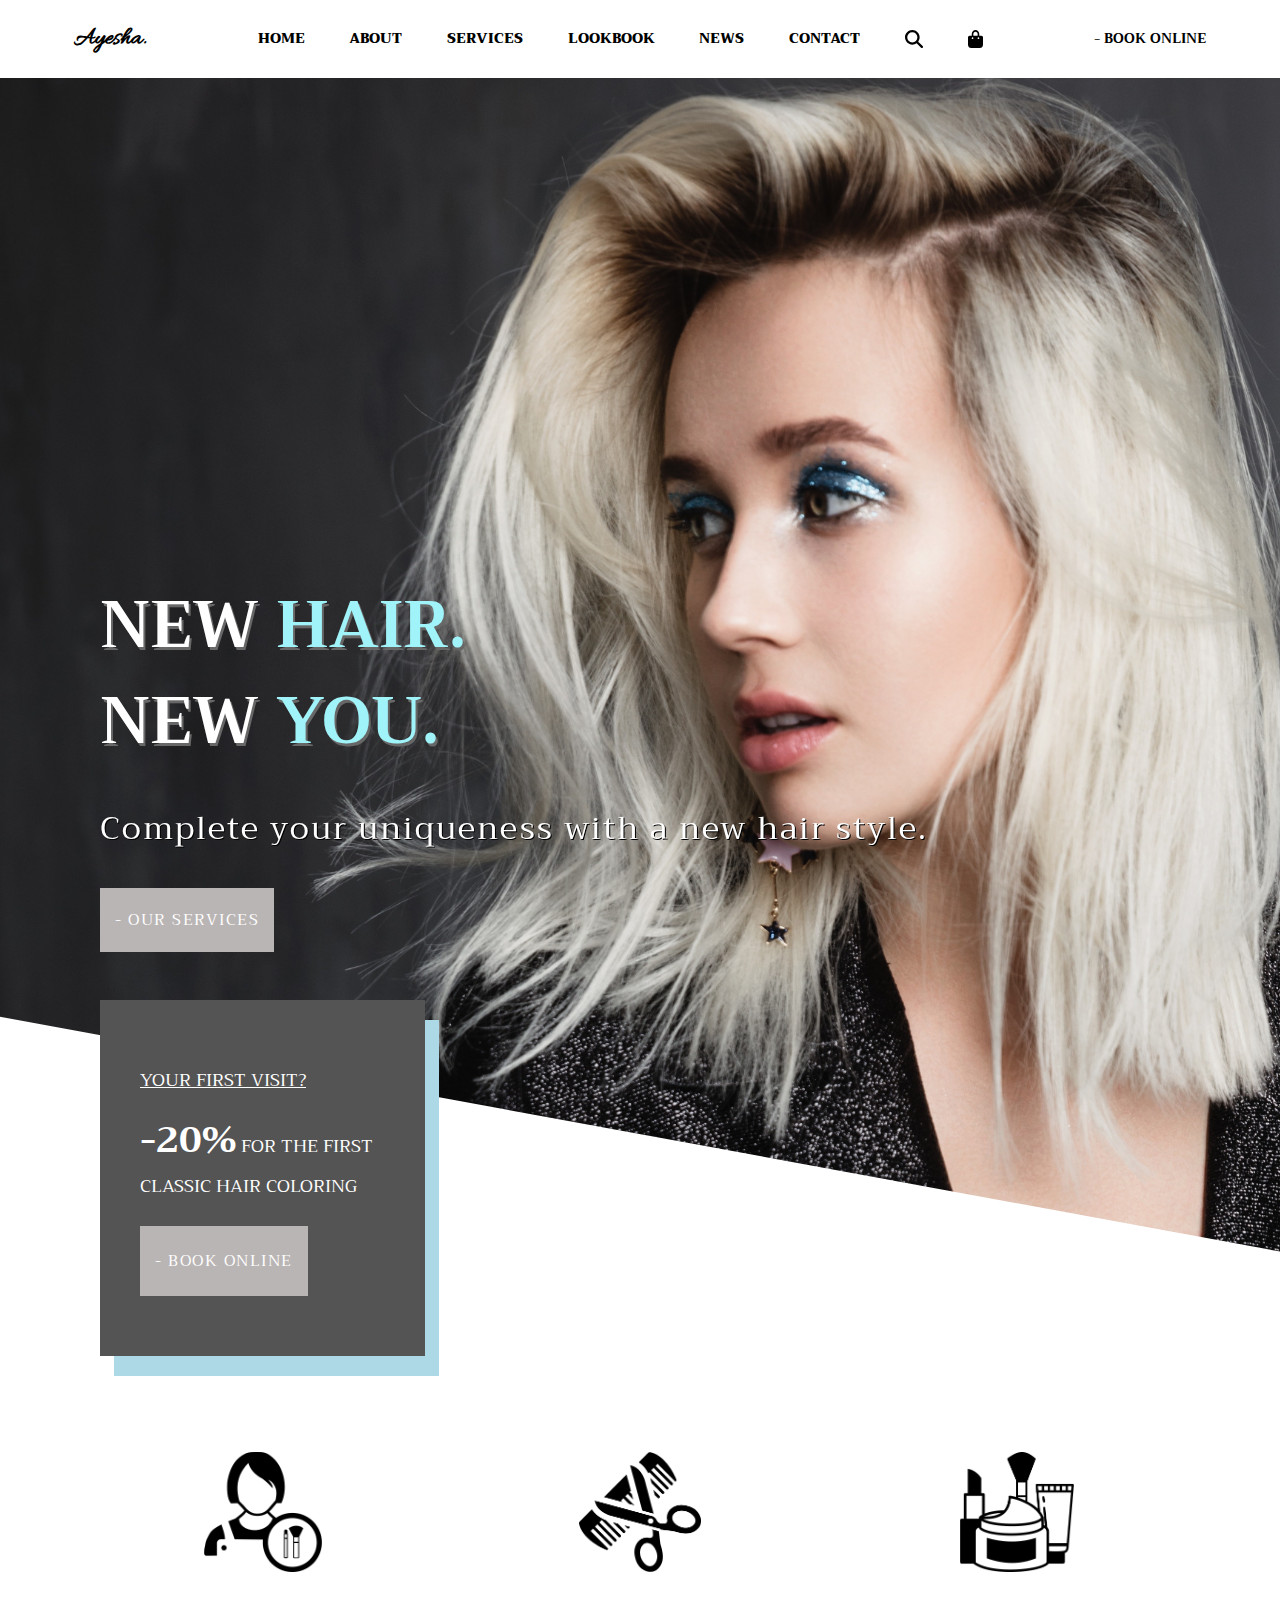
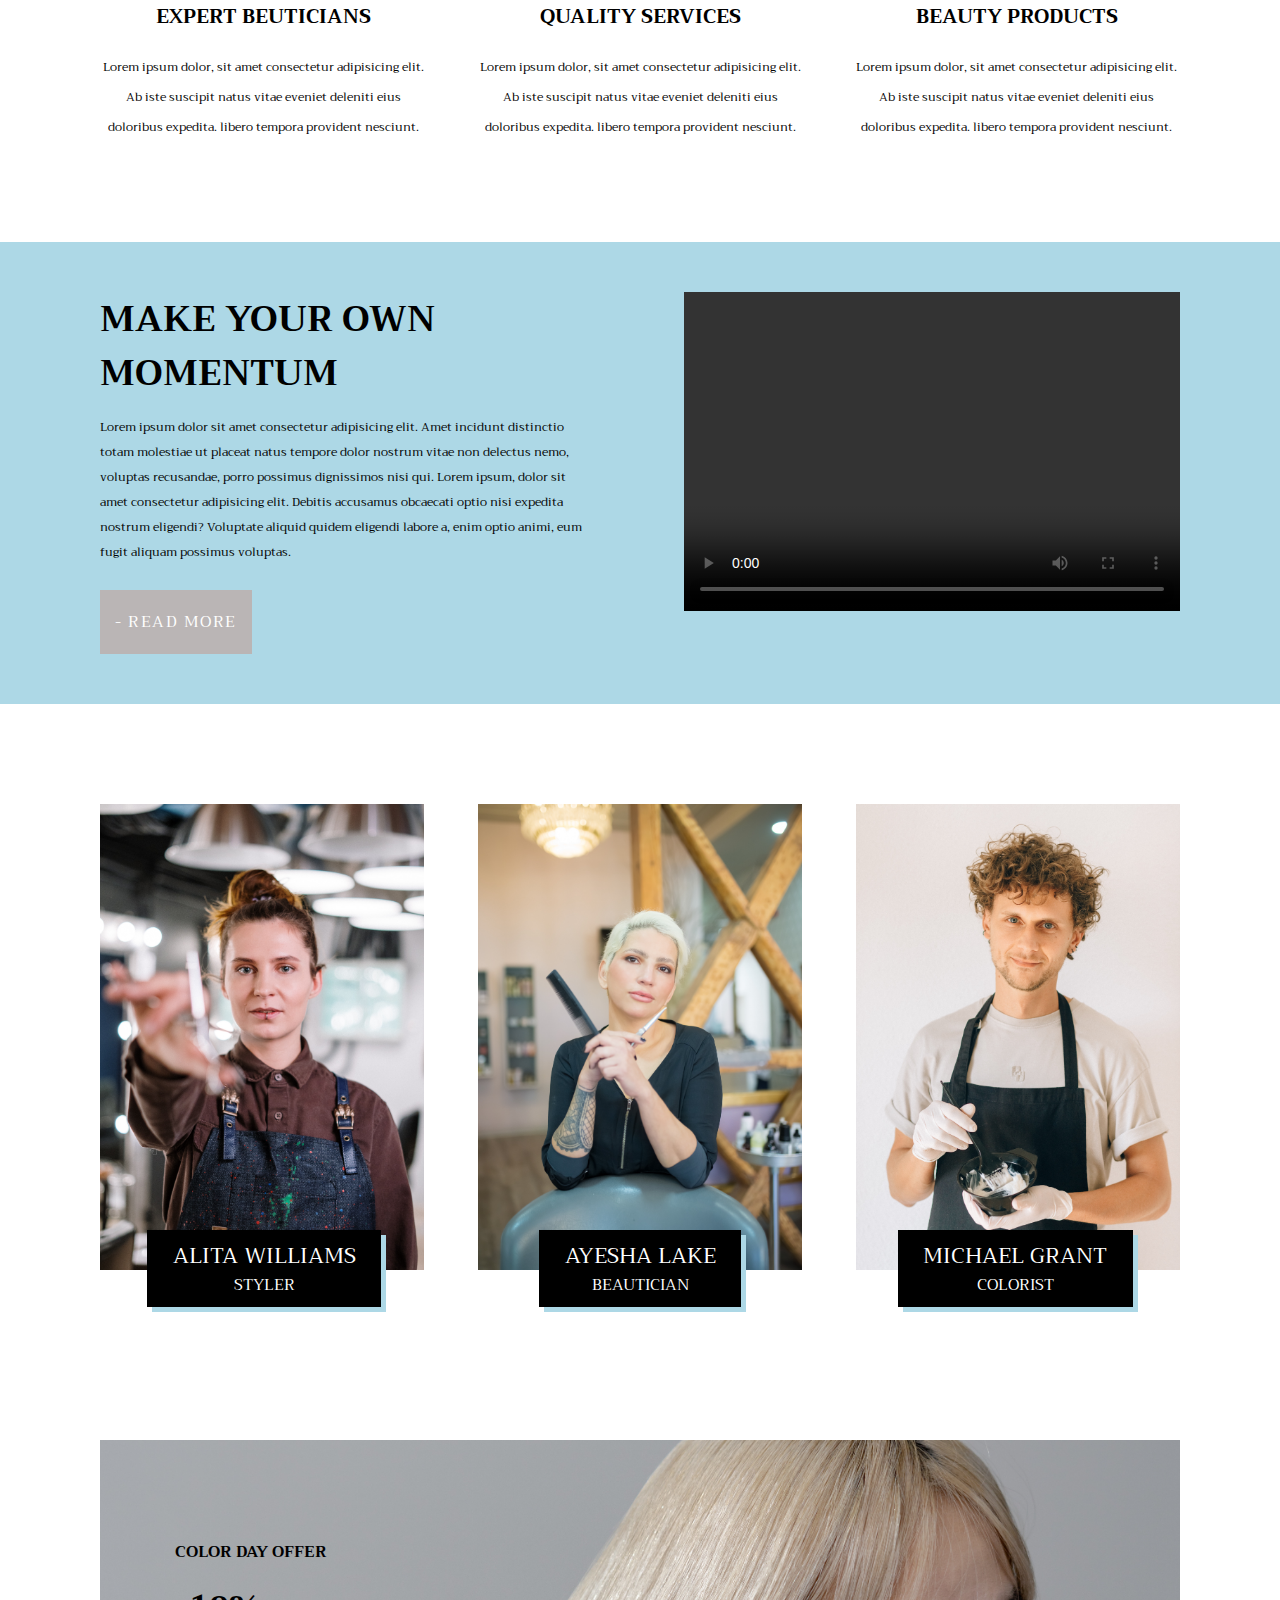
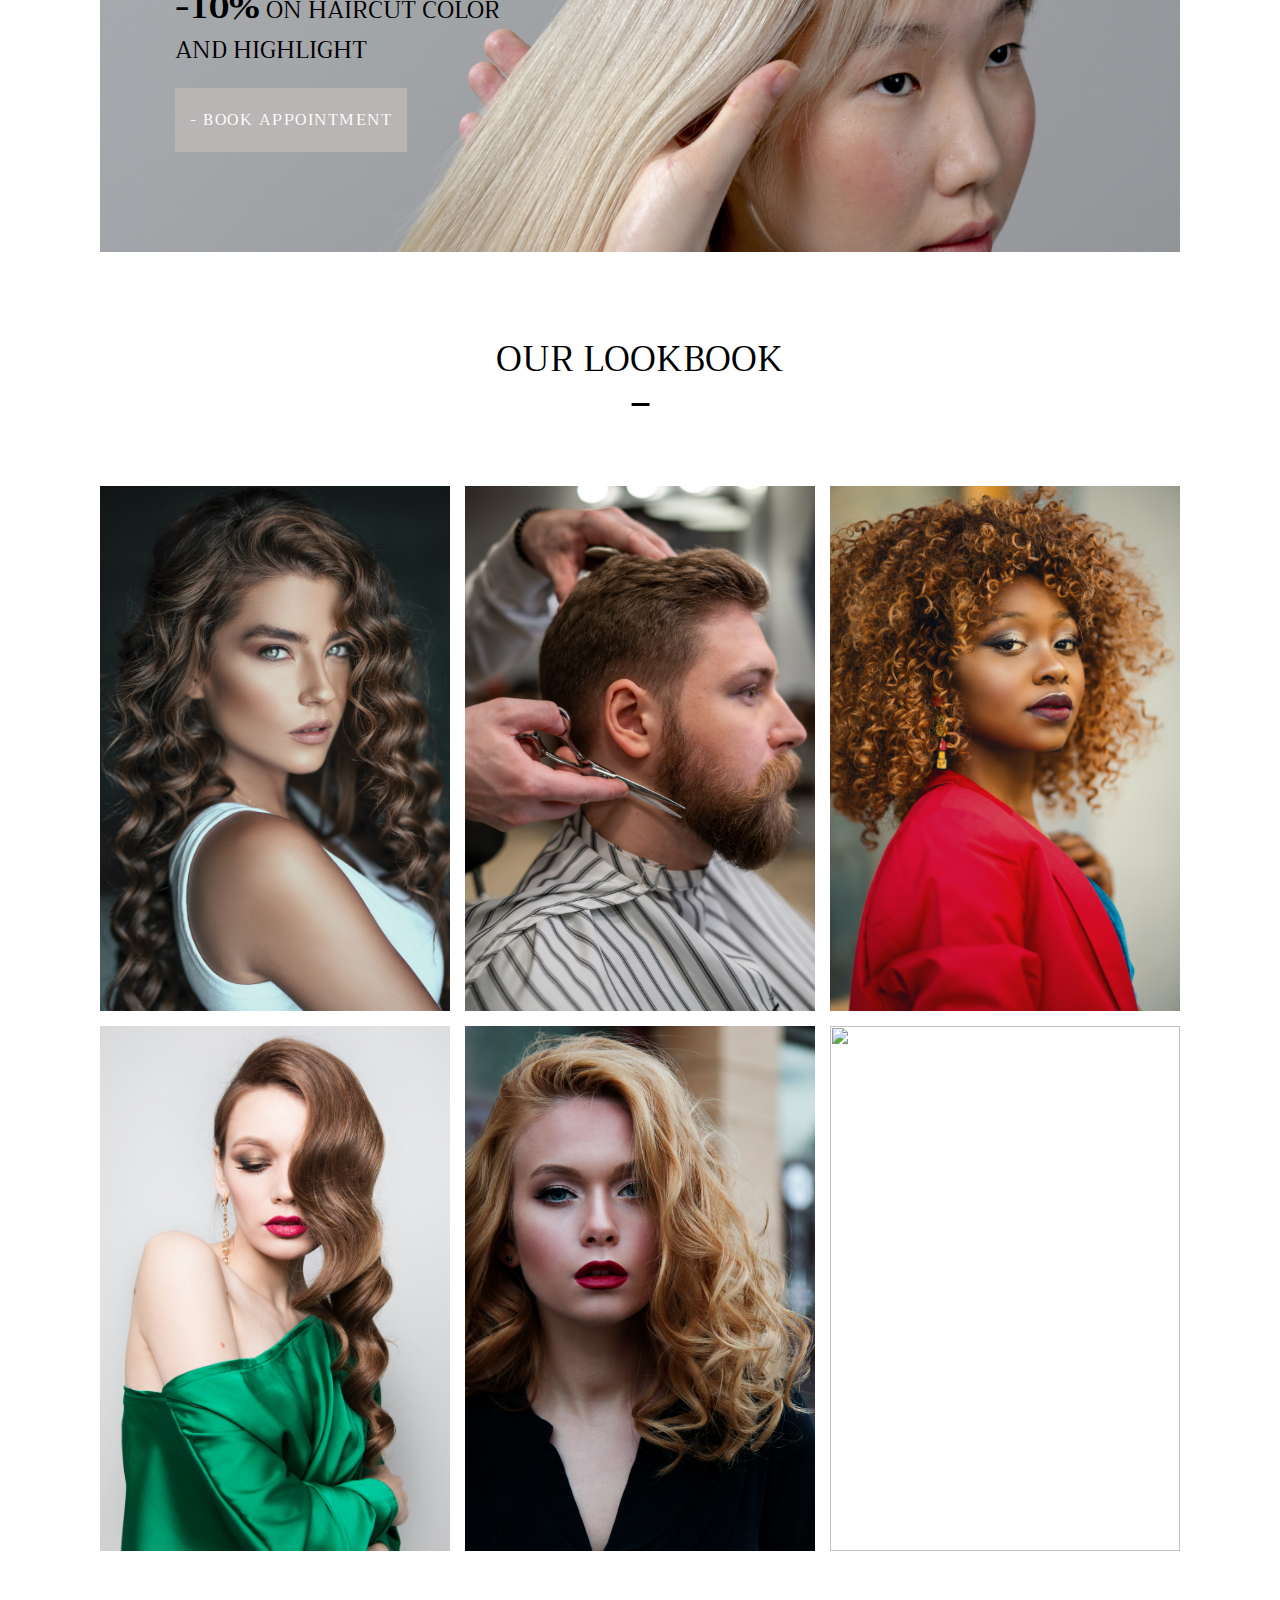
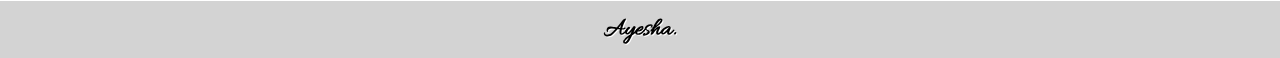
==== index.html @ 22d505a2 "added all files to the repo" ====
<!DOCTYPE html>
<html lang="en">
    <head>
        <meta charset="UTF-8">
        <meta name="viewport" content="width=device-width, initial-scale=1.0">

        <link rel="preconnect" href="https://fonts.googleapis.com">
        <link rel="preconnect" href="https://fonts.gstatic.com" crossorigin>
        <link href="https://fonts.googleapis.com/css2?family=Trirong:wght@200;300;400&display=swap" rel="stylesheet">
        <link rel="preconnect" href="https://fonts.googleapis.com">
        <link rel="preconnect" href="https://fonts.gstatic.com" crossorigin>
        <link href="https://fonts.googleapis.com/css2?family=Allura&display=swap" rel="stylesheet">

        <link rel="stylesheet" href="style.css">

        <title>Hair Salon Design</title>
    </head>
    <body>
        <header>
            <span class="logo">Ayesha.</span>
            <ul class="navbar">
                <li>HOME</li>
                <li>ABOUT</li>
                <li>SERVICES</li>
                <li>LOOKBOOK</li>
                <li>NEWS</li>
                <li>CONTACT</li>
                <li><img src="img/magnifying-glass-solid.svg" alt="magnifying glass icon"></li>
                <li><img src="img/bag-shopping-solid.svg" alt="shopping bag"></li>
            </ul>
            <span>- BOOK ONLINE</span>
        </header>
        <section class="diagnolBox">
            <div class="mainSecOne">
                <div class="mainOneText">
                    <h1><p class="shadowMainText">NEW <span class="mainColorChange">HAIR.</span></p><p class="shadowMainText">NEW <span class="mainColorChange">YOU.</span></p></h1>
                    <p>Complete your uniqueness with a new hair style.</p>
                    <button>- OUR SERVICES</button>
                    
                </div>
            </div>
        </section>
        <div class="offerBox">
            <p>YOUR FIRST VISIT?</p>
            <p><span>-20%</span>   FOR THE FIRST CLASSIC HAIR COLORING</p>
            <button>- BOOK ONLINE</button>
        </div>
        <section class="mainInformation">
            <div class="salonFeatures" id="featureOne">
                <img src="img/services-beautician-icon.png" alt="">
                <h3>EXPERT BEUTICIANS</h3>
                <p>Lorem ipsum dolor, sit amet consectetur adipisicing elit. Ab iste suscipit natus vitae eveniet deleniti eius doloribus expedita. libero tempora provident nesciunt.</p>
            </div>
            <div class="salonFeatures" id="featureTwo">
                <img src="img/hair-salon-icon.png" alt="">
                <h3>QUALITY SERVICES</h3>
                <p>Lorem ipsum dolor, sit amet consectetur adipisicing elit. Ab iste suscipit natus vitae eveniet deleniti eius doloribus expedita. libero tempora provident nesciunt.</p>
            </div>
            <div class="salonFeatures" id="featureThree">
                <img src="img/cosmetics-icon.png" alt="">
                <h3>BEAUTY PRODUCTS</h3>
                <p>Lorem ipsum dolor, sit amet consectetur adipisicing elit. Ab iste suscipit natus vitae eveniet deleniti eius doloribus expedita. libero tempora provident nesciunt.</p>
            </div>
        </section>
        <section class="mainAbout">
            <div class="aboutText">
                <h2>MAKE YOUR OWN MOMENTUM</h2>
                <p>Lorem ipsum dolor sit amet consectetur adipisicing elit. Amet incidunt distinctio totam molestiae ut placeat natus tempore dolor nostrum vitae non delectus nemo, voluptas recusandae, porro possimus dignissimos nisi qui. Lorem ipsum, dolor sit amet consectetur adipisicing elit. Debitis accusamus obcaecati optio nisi expedita nostrum eligendi? Voluptate aliquid quidem eligendi labore a, enim optio animi, eum fugit aliquam possimus voluptas.</p>
                <button>- READ MORE</button>
            </div>
            <div class="aboutVid">
                <video width="2560" height="100%" controls>
                    <source src="production_id_3996895 (2160p).mp4" type="video/mp4">
                </video>
            </div>
        </section>
        <section class="mainStaff">
            <div class="staff" id="memberOne">
                <img src="img/staff1.jpg" alt="staff member one">
               
            </div>
            <div class="staff" id="memberTwo">
                <img src="img/staff3.jpg" alt="staff member two">
                
            </div>
            <div class="staff" id="memberThree">
                <img src="img/staff4.jpg" alt="staff member three">
                
            </div>
        </section>
        <section class="staffLabels">
            <div class="staffMember1">
                <span class="staffName">ALITA WILLIAMS</span>
                <span class="staffRole">STYLER</span>
            </div>
            <div class="staffMember2">
                <span class="staffName">AYESHA LAKE</span>
                <span class="staffRole">BEAUTICIAN</span>
            </div>
            <div class="staffMember3">
                <span class="staffName">MICHAEL GRANT</span>
                <span class="staffRole">COLORIST</span>
            </div>
        </section>
        <section class="mainDailyOffer">
            <div class="dailyOfferText">
                <h4>COLOR DAY OFFER</h4>
                <p><span>-10%</span> ON HAIRCUT COLOR AND HIGHLIGHT</p>
                <button>- BOOK APPOINTMENT</button>
            </div>
        </section>
        <section class="mainLookbook">
            <h2>OUR LOOKBOOK</h2>
            <span>-</span>
            <div class="lookbookGrid">
                <img src="img/lookbook1.jpg" alt="">
                <img src="img/lookbook2.jpg" alt="">
                <img src="img/lookbook3.jpg" alt="">
               <!--  <div>
                    <span class="lookbookAddIcon">+</span>
                </div> -->
                <img src="img/lookbook4.jpg" alt="">
                <img src="img/lookbook5.jpg" alt="">
                <img src="img/pexels-sự-minh-11333874.jpg" alt="">
            </div>
        </section>
        <footer>
            <span class="logo">Ayesha.</span>
        </footer>
    </body>
</html>
---- style.css ----
/* ----- RESETS ------ */
*, *::before, *::after {
    box-sizing: border-box;
}
* {
    margin: 0;
}
body {
    line-height: 1.5;
    -webkit-font-smoothing: antialiased;
}
img, picture, video, canvas, svg {
    display: block;
    max-width: 100%;
}
input, button, textarea, select {
    font: inherit;
}
p, h1, h2, h3, h4, h5, h6 {
    overflow-wrap: break-word;
}
#root, #__next {
    isolation: isolate;
}

/* ------ TYPOGRAPHY ------- */
html{
    font-size: 62.5%;
}
body {
    font-family: 'Trirong', serif;
}


/* ------- LAYOUT BY SECTION ------- */
header, .navbar {
    display: flex;
    justify-content: space-around;
    font-size: 1.4rem;
    font-weight: bolder;
    align-items: center;
}
header {
    padding: 20px 20px;
}
.logo {
    font-family: 'Allura', cursive;
    font-size: 2.5rem;
}
.navbar {
    list-style: none;
    gap: 5%;
    flex-grow: .5;
    padding: 0;
}
.navbar > li:hover{
    text-decoration: underline;
    color:rgb(103, 103, 103);
    cursor: pointer;
}
.navbar img {
    height: 18px;
}
header > span {
    cursor: pointer;
}
/* ------ MAIN ONE ------*/
.diagnolBox {
    background-image: url("img/backgroundmain.jpg");
    background-size: cover;
    padding-top: 500px;
    position: relative;
    clip-path: polygon(0 0, 100% 0, 100% 100%, 0% 80%);
}
.mainSecOne {
    width: 100%;
    padding-bottom: 300px;
    position: relative;
}
.mainOneText {
    padding-left: 100px;
}
h1 {
    font-size: 6.4rem;
    font-weight: bolder;
    color: white;
}
.mainOneText > p {
    color: white;
    font-size: 3.2rem;
    filter: drop-shadow(1px 1px black);
    letter-spacing: .2rem;
    padding: 35px 0;
}
.shadowMainText {
    filter: drop-shadow(2px 3px rgb(103, 103, 103));
}
.mainColorChange {
    color: rgb(161, 243, 250);
}
button {
    color: white;
    background-color: rgb(186, 181, 181);
    border: none;
    cursor: pointer;
    padding: 20px 15px;
    font-size: 1.6rem;
    letter-spacing: .15rem;
}
.offerBox {
    position: absolute;
    background-color: rgb(84, 84, 84);
    width: 325px;
    left: 100px;
    top: 1000px;
    padding: 60px 40px;
    color: white;
    line-height: 4rem;
    font-size: 1.8rem;
    box-shadow: 14px 20px 0 lightblue;
}
.offerBox > button {
    margin-top: 20px;
    padding: 15px 15px;
}
.offerBox span {
    font-size: 3.6rem;
    font-weight: bolder;
}
.offerBox > p:first-child {
    padding-bottom: 20px;
    text-decoration: underline;
}
/* ------ MAIN INFO -------*/
.mainInformation {
    display: flex;
    text-align: center;
    padding: 200px 100px;
    padding-bottom: 100px;
    justify-content: space-between;
    gap: 50px;
}
.salonFeatures img {
    height: 120px;
    margin: auto;
    margin-bottom: 30px;
}
.salonFeatures h3 {
    font-size: 2rem;
    padding-bottom: 20px;
}
.salonFeatures p {
    line-height: 3rem;
    font-size: 1.2rem;
}
/* ------ MAIN ABOUT ----- */
.mainAbout {
    display: flex;
    gap: 90px;
    padding: 50px 100px;
    background-color: lightblue;
}.mainAbout h2 {
    font-size: 3.6rem;
}
.mainAbout p {
    line-height: 2.5rem;
    font-size: 1.2rem;
    padding: 15px 0;
}
.mainAbout button {
    margin-top: 10px;
}
.aboutVid {
    margin-bottom: 4%;
}
/* ----- STAFF ----- */
.mainStaff {
    display: flex;
    justify-content: space-around;
    gap: 5%;
    padding: 100px;
    padding-bottom: 10px;
    text-align: center;
}
.staff > div {
    display: flex;
    flex-direction: column;
}
.staffLabels {
    display: flex;
    justify-content: center;
    gap: 5%;
    text-align: center;
    position: relative;
}
.staffMember1, .staffMember2, .staffMember3 {
    position: absolute;
    z-index: 1;
    top: -50px;
    background-color: black;
    color: white;
    padding: 10px 2%;
    display: flex;
    flex-direction: column;
    box-shadow: 5px 5px 0 lightblue;
}
.staffMember1 {
    left: 11.5%;
}
.staffMember3 {
    right: 11.5%;
}
.staffName {
    font-size: 2.2rem;
}
.staffRole {
    font-size: 1.6rem;
}
/* ---- MAIN OFFER ----- */
.mainDailyOffer {
    padding: 100px 75px;
    margin: 0 100px;
    background-image: url(img/dailyoffer.jpg);
    background-size: cover;
    margin-top: 160px;
}
h4 {
    font-size: 1.6rem;
}
.dailyOfferText p {
    font-size: 2.4rem;
    width: 35%;
    padding: 20px 0;
}
.dailyOfferText span {
    font-size: 3.2rem;
    font-weight: bolder;
}
/* ------ LOOKBOOK ----- */
.mainLookbook{
    display: flex;
    flex-direction: column;
    align-items: center;
    padding: 50px 100px;
    margin-top: 30px;
}
.mainLookbook h2 {
    font-size: 3.6rem;
    font-weight: 400;
}
.mainLookbook > span {
    font-size: 6rem;
    line-height: 3rem;
}
.lookbookGrid {
    display: grid;
    grid-template-columns: 1fr 1fr 1fr;
    grid-template-rows: repeat(2, 1fr);
    margin-top: 70px;
    grid-gap: 15px;
}
.lookbookAddIcon {
    background-color: black;
    color: white;
    width: fit-content;
}
.lookbookGrid img{
    object-fit: cover;
    margin: 0 auto;
    float: left;
    width: 100%;
    height: 100%;
}
/* ------ FOOTER ------- */
footer{
   margin: auto;
   text-align: center;
   background-color: lightgray;
   padding: 10px 0;
   font-weight: bolder;
}
footer > .logo {
    filter: drop-shadow(1px 1px white)
}
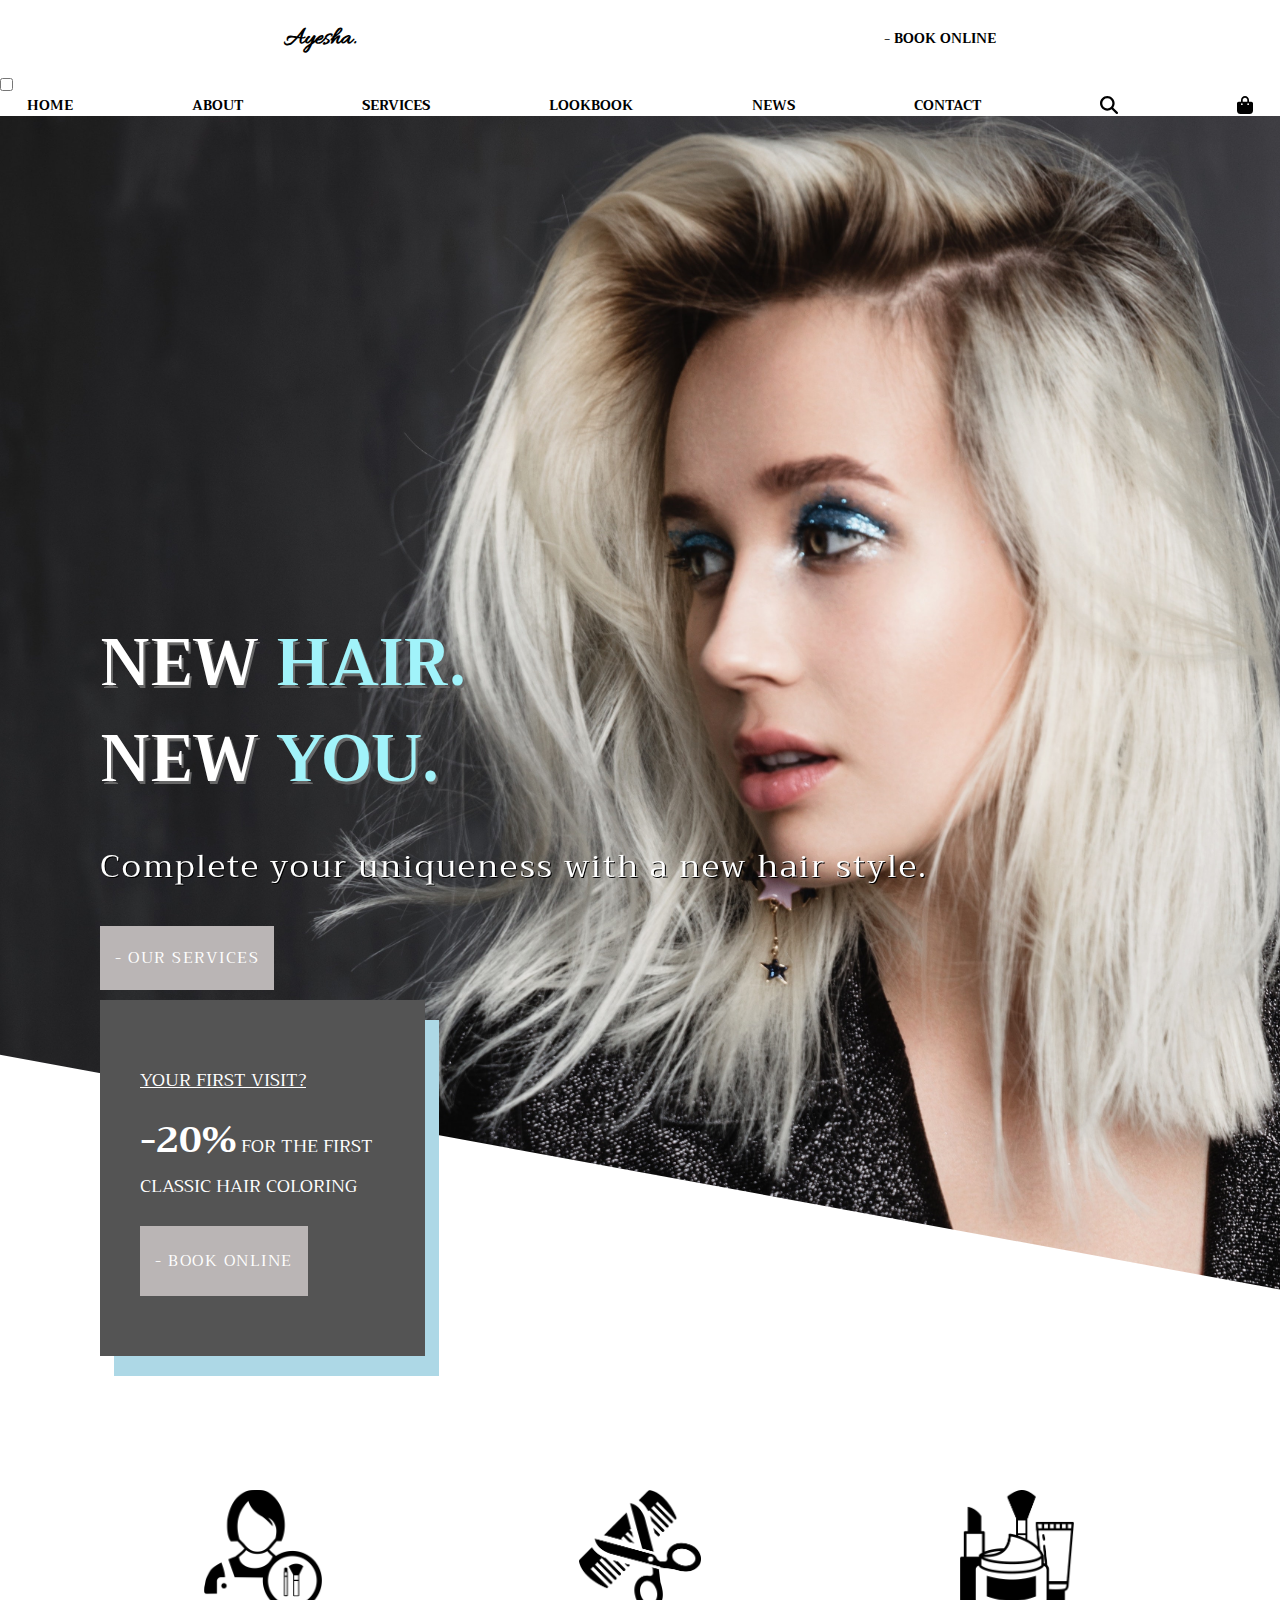
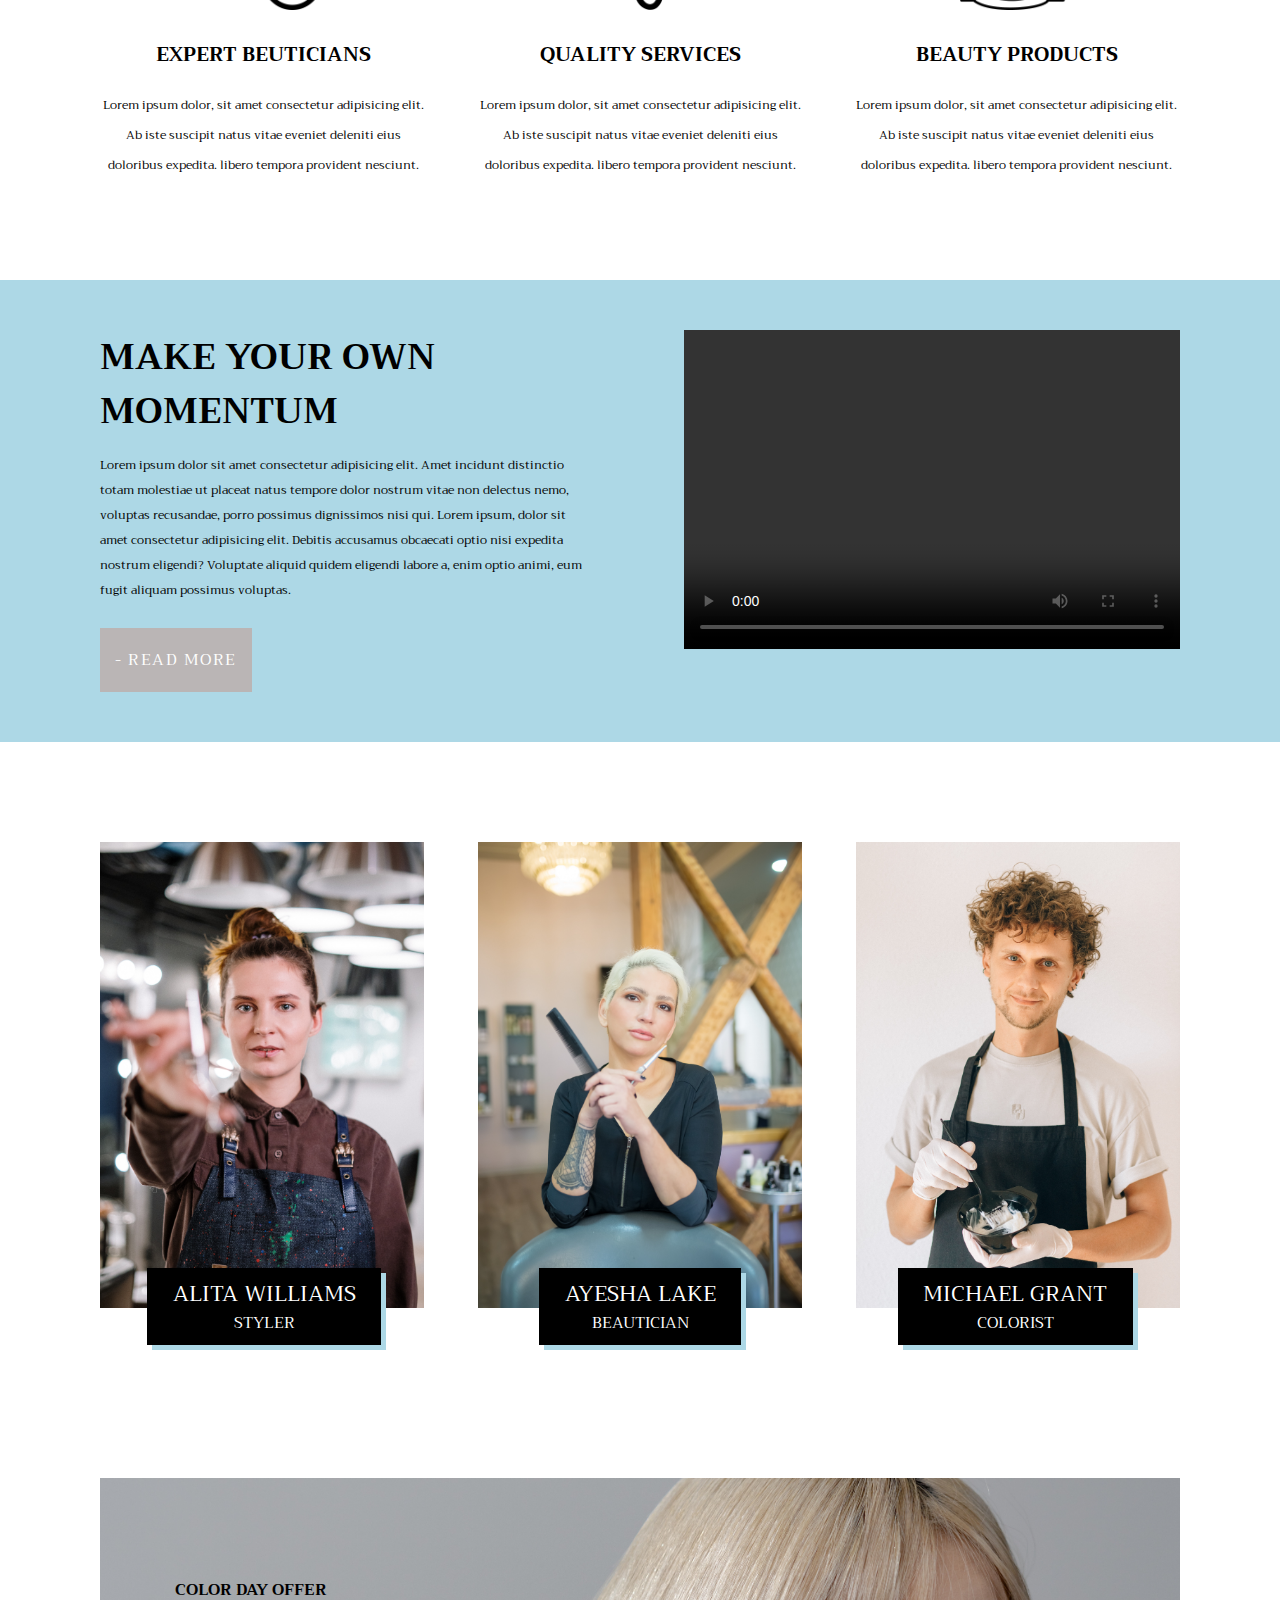
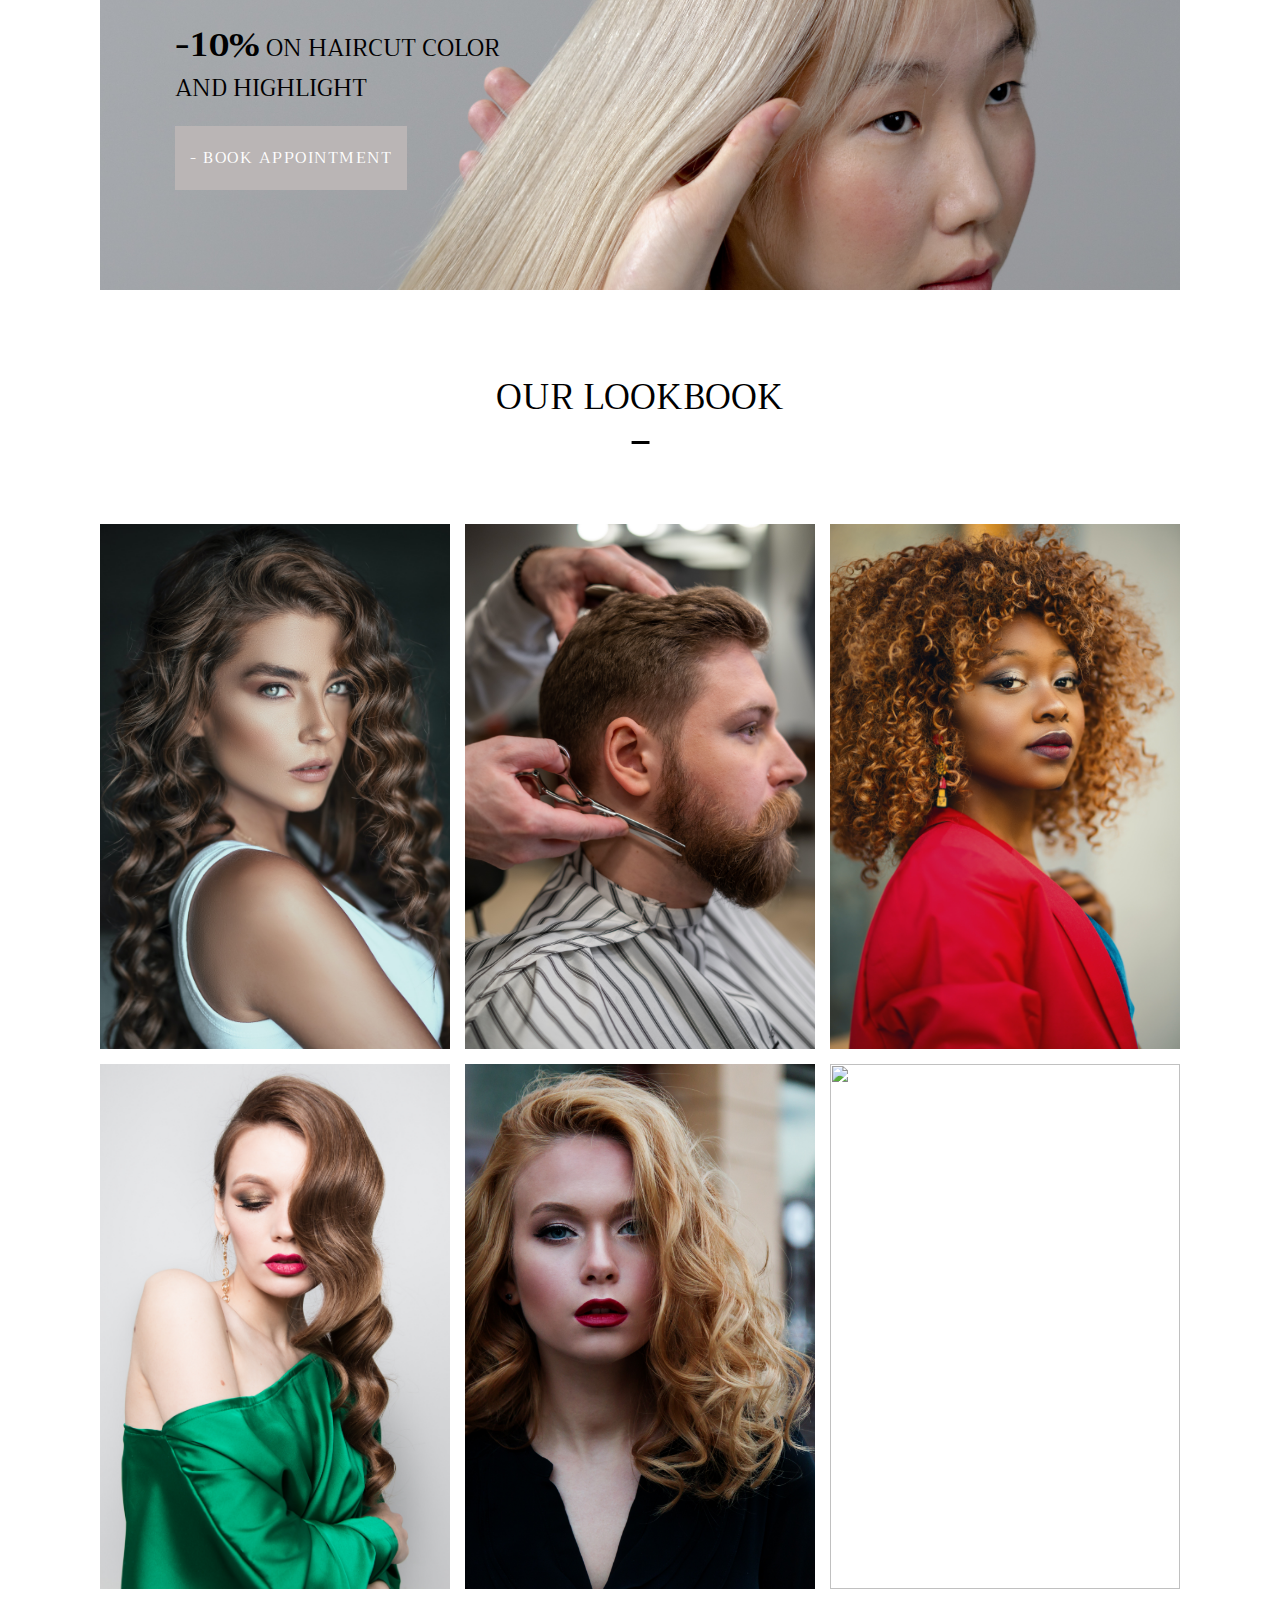
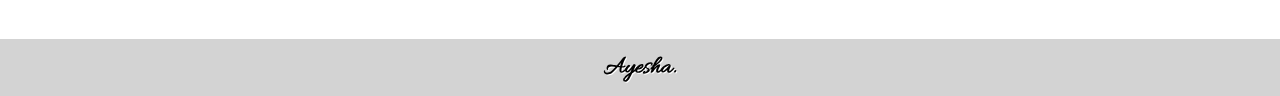
==== commit c7dcbbfe: "added new html and css files" ====
--- a/index.html
+++ b/index.html
@@ -18,18 +18,29 @@
     <body>
         <header>
             <span class="logo">Ayesha.</span>
-            <ul class="navbar">
-                <li>HOME</li>
-                <li>ABOUT</li>
-                <li>SERVICES</li>
-                <li>LOOKBOOK</li>
-                <li>NEWS</li>
-                <li>CONTACT</li>
-                <li><img src="img/magnifying-glass-solid.svg" alt="magnifying glass icon"></li>
-                <li><img src="img/bag-shopping-solid.svg" alt="shopping bag"></li>
-            </ul>
-            <span>- BOOK ONLINE</span>
+            
+            <span class="booking">- BOOK ONLINE</span>
         </header>
+        <input id="toggle" type="checkbox"></input>
+            <label for="toggle" class="hamburger">
+                <div class="top-bun"></div>
+                <div class="meat"></div>
+                <div class="bottom-bun"></div>
+            </label>
+            <div class="nav">
+                <div class="nav-wrapper">
+                    <ul class="navbar">
+                        <li>HOME</li>
+                        <li>ABOUT</li>
+                        <li>SERVICES</li>
+                        <li>LOOKBOOK</li>
+                        <li>NEWS</li>
+                        <li>CONTACT</li>
+                        <li><img src="img/magnifying-glass-solid.svg" alt="magnifying glass icon"></li>
+                        <li><img src="img/bag-shopping-solid.svg" alt="shopping bag"></li>
+                    </ul>
+                </div>
+            </div>
         <section class="diagnolBox">
             <div class="mainSecOne">
                 <div class="mainOneText">
--- a/style.css
+++ b/style.css
@@ -281,4 +281,205 @@
 }
 footer > .logo {
     filter: drop-shadow(1px 1px white)
+}
+
+/* ------- MEDIA QUERIES ------- */
+
+@media only screen and (max-width: 400px){
+    header {
+        justify-content: flex-start;
+    }
+    .logo {
+        padding-left: 20px;
+        font-size: 3.2rem;
+    }
+    #toggle {
+        display: none;
+    }
+    /** HAMBURGER **/
+    .hamburger {
+        position: absolute;
+        top: 4.5rem;
+        right: 5%;
+        margin-left: -1rem;
+        margin-top: -20px;
+        width: 4rem;
+        height: 20px;
+        z-index: 5;
+    }
+    .hamburger div {
+        position: relative;
+        width: 3.5rem;
+        height: 5px;
+        border-radius: 3px;
+        background-color: black;
+        margin-top: 5px;
+        transition: all .3s ease-in-out;
+    }
+    /** NAV STYLES **/
+    .nav {
+        position: absolute;
+        width: 100%;
+        height: 100%;
+        background-color: bisque;
+        top: -100%; left: 0; right: 0; bottom: 0;
+        overflow: hidden;
+        transition: all .3s ease-in-out;
+        transform: scale(0);
+    }
+    .nav-wrapper {
+        position: relative;
+        overflow: hidden;
+        overflow-y: auto;
+        height: 100%;
+    }
+    .navbar {
+        text-align: left;
+        margin-left: 25%;
+    }
+    .navbar li {
+        position: relative;
+        text-decoration: none;
+        color: black;
+        font-size: 2rem;
+        display: inline-block;
+        margin-top: 1rem;
+        transition: color .2s ease-in-out;
+        letter-spacing: 1px;
+    }
+    .navbar {
+        flex-direction: column;
+        align-items: flex-start;
+    }
+    .navbar li:before {
+        content: '';
+        height: 0;
+        position: absolute;
+        width: .2rem;
+        background-color: white;
+        left: -.25rem;
+        transition: all .2s ease-in-out;
+    }
+    .navbar li:hover {
+        color:rgb(161, 243, 250);
+    }
+    .navbar li:hover:before {
+        height: 100%;
+    }
+    /**
+Animations
+**/
+#toggle:checked + .hamburger .top-bun {
+    transform: rotate(-45deg);
+    margin-top: 25px;
+  }
+  #toggle:checked + .hamburger .bottom-bun {
+    opacity: 0;
+    transform: rotate(45deg);
+  }
+  #toggle:checked + .hamburger .meat {
+    transform: rotate(45deg);
+    margin-top: -7px;
+  }
+  
+  #toggle:checked + .hamburger + .nav {
+    top: 0;
+    transform: scale(1);
+  }
+  .booking{
+    display: none;
+  }
+
+  /** MAIN SECTION **/
+  .diagnolBox {
+    width: 100%;
+    background-size: 160%;
+    background-repeat: no-repeat;
+  }
+  .mainSecOne {
+    background-color: black;
+    padding-top: 0;
+  }
+  .mainOneText{
+    padding-left: 10%;
+    padding-top: 5%;
+  }
+  h1 {
+    font-size: 4.2rem;
+  }
+  .offerBox {
+    width: 75%;
+    left: 10%;
+    top: 1050px;
+/*     padding: 60px 40px;
+ */    color: white;
+  }
+  .mainInformation, .mainAbout {
+    flex-direction: column;
+  }
+  .mainInformation {
+    padding-left: 10%;
+    padding-right: 10%;
+  }
+  .mainAbout {
+    padding: 50px 10%;
+    text-align: center;
+  }
+  .aboutText > h2 {
+    font-size: 3rem;
+  }
+  .mainStaff {
+    flex-direction: column;
+    justify-content: space-between;
+    padding: 15%;
+  }
+  .staff > img {
+    padding: 25% 0;
+  }
+  .staffLabels {
+    display: flex;
+    flex-direction: column;
+    justify-content: center;
+    gap: 5%;
+    text-align: center;
+    position: relative;
+}
+.staffMember1, .staffMember2, .staffMember3 {
+    position: absolute;
+    top: -50px;
+    background-color: black;
+    color: white;
+    padding: 10px 2%;
+    display: flex;
+    flex-direction: column;
+    box-shadow: 5px 5px 0 lightblue;
+}
+.staffMember1 {
+    top: -1225px;
+    z-index: 1;
+    left: 24%;
+}
+.staffMember2{
+    z-index: 3;
+    top: -700px;
+    left: 28%;
+}
+.staffMember3 {
+    top: -170px;
+    right: 25%;
+    z-index: 2;
+}
+.staffName {
+    font-size: 2.2rem;
+}
+.staffRole {
+    font-size: 1.6rem;
+}
+.mainDailyOffer {
+    margin: 0;
+    padding: 5%;
+}
+.dailyOfferText p {
+    width: 60%;
+}
 }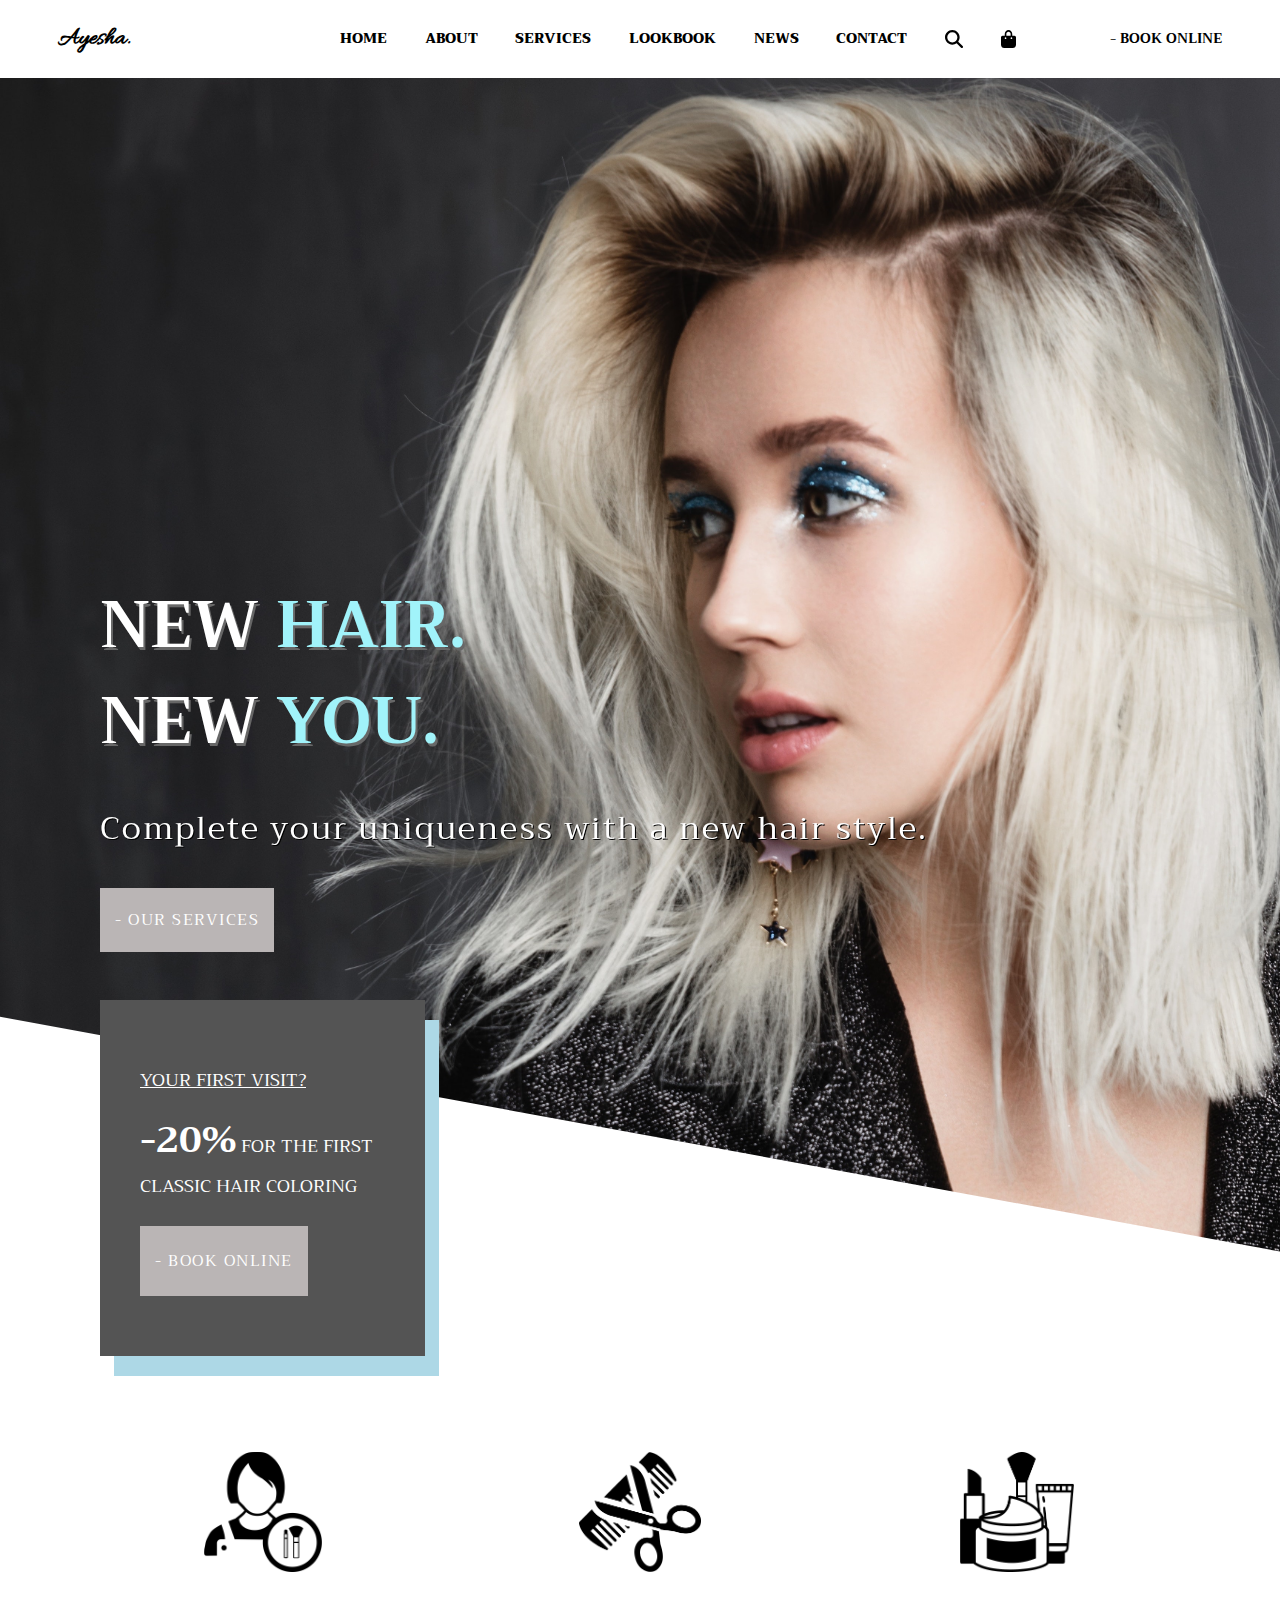
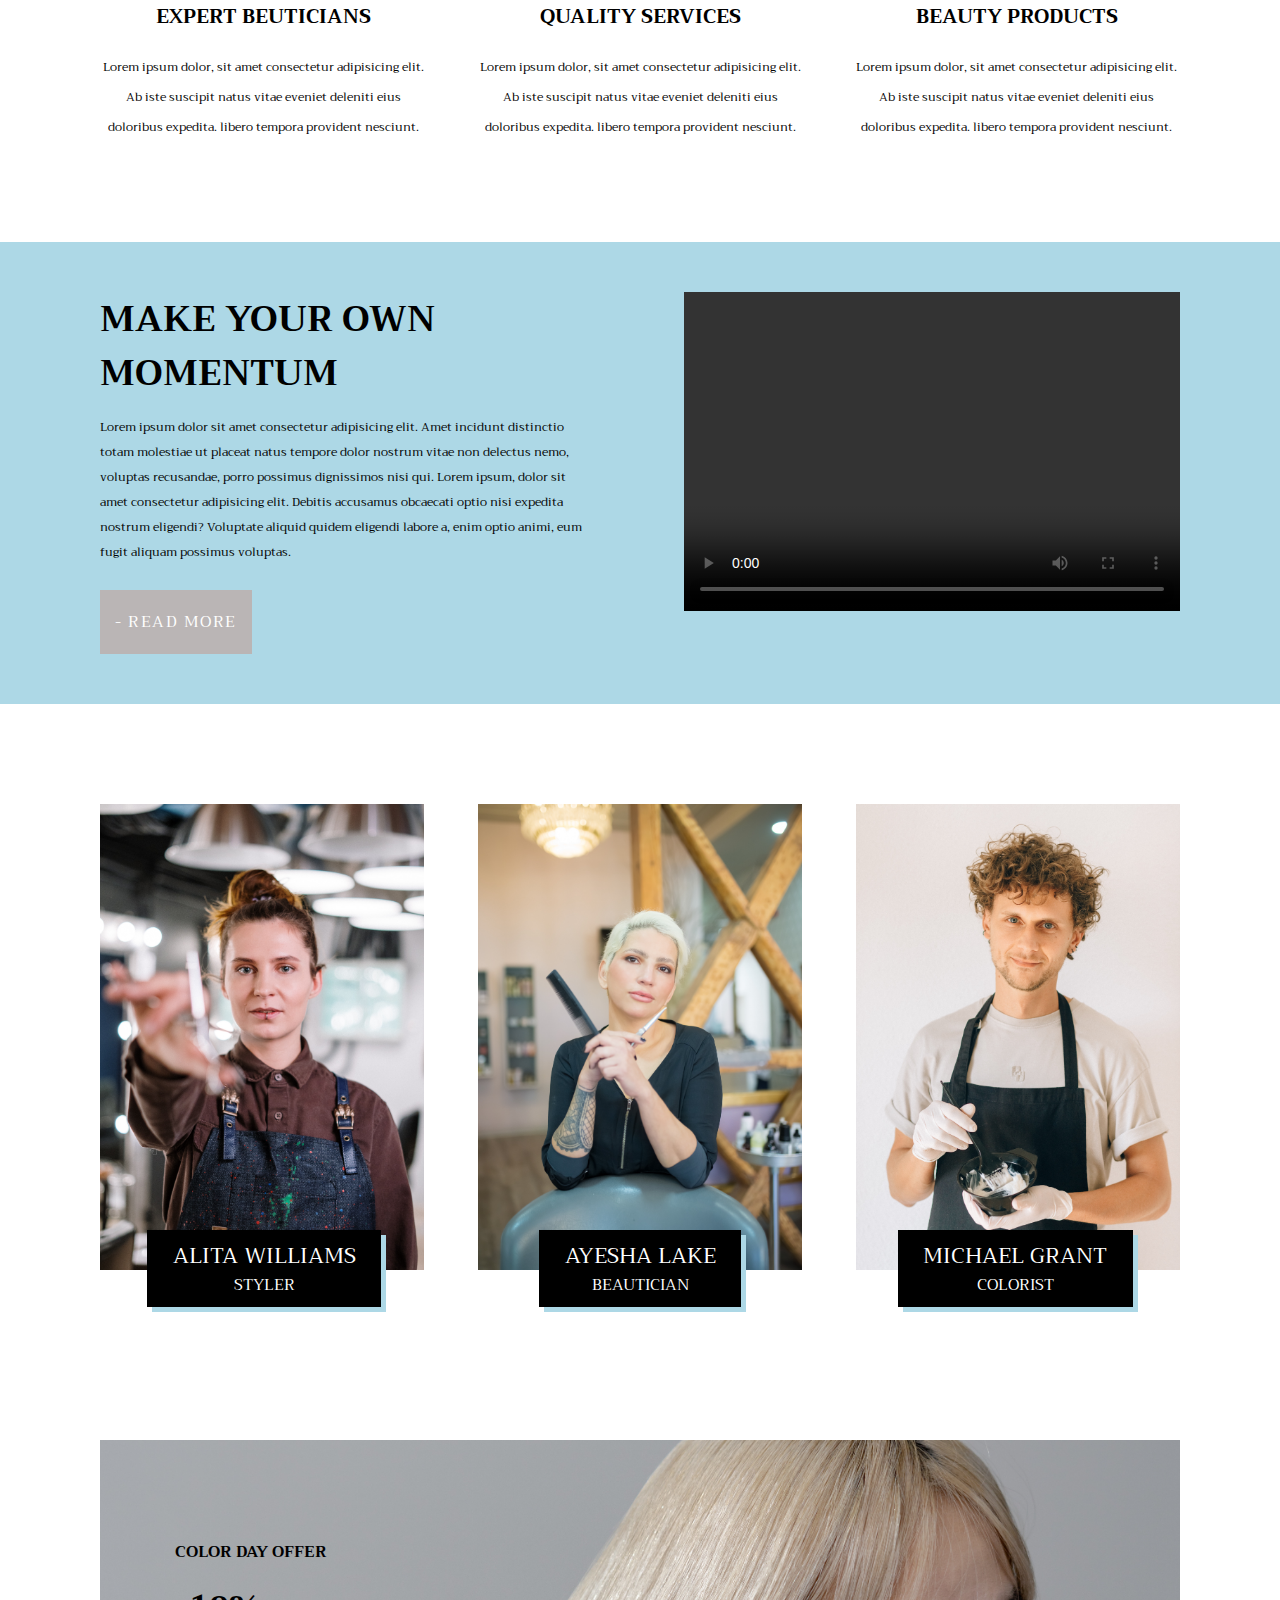
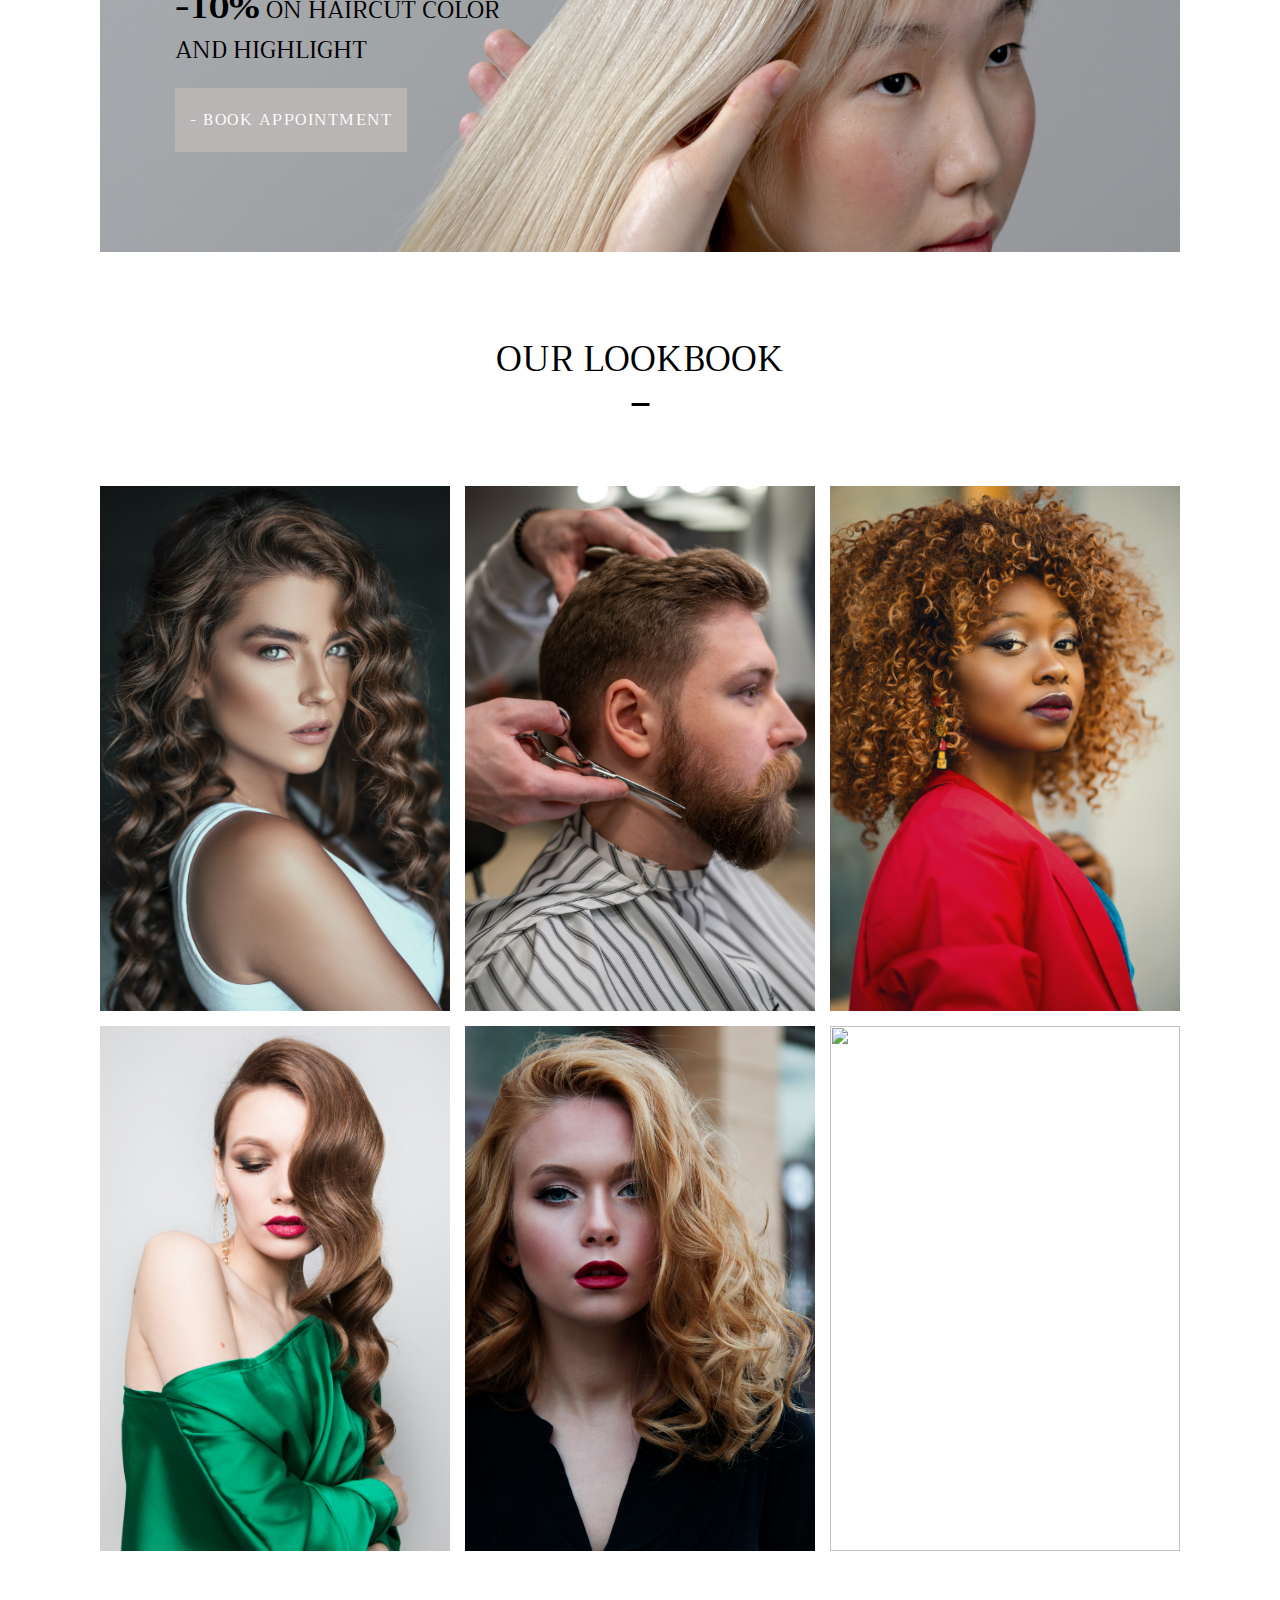
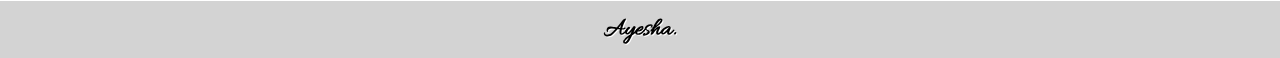
==== commit d3cde10e: "edited small changes to header for desktop version" ====
--- a/index.html
+++ b/index.html
@@ -18,10 +18,7 @@
     <body>
         <header>
             <span class="logo">Ayesha.</span>
-            
-            <span class="booking">- BOOK ONLINE</span>
-        </header>
-        <input id="toggle" type="checkbox"></input>
+            <input id="toggle" type="checkbox"></input>
             <label for="toggle" class="hamburger">
                 <div class="top-bun"></div>
                 <div class="meat"></div>
@@ -41,6 +38,9 @@
                     </ul>
                 </div>
             </div>
+            <span class="booking">- BOOK ONLINE</span>
+        </header>
+       
         <section class="diagnolBox">
             <div class="mainSecOne">
                 <div class="mainOneText">
--- a/style.css
+++ b/style.css
@@ -43,15 +43,21 @@
 header {
     padding: 20px 20px;
 }
+#toggle {
+    display: none;
+}
 .logo {
     font-family: 'Allura', cursive;
     font-size: 2.5rem;
 }
-.navbar {
+.nav {
     list-style: none;
     gap: 5%;
     flex-grow: .5;
     padding: 0;
+}
+.navbar {
+    list-style: none;
 }
 .navbar > li:hover{
     text-decoration: underline;
